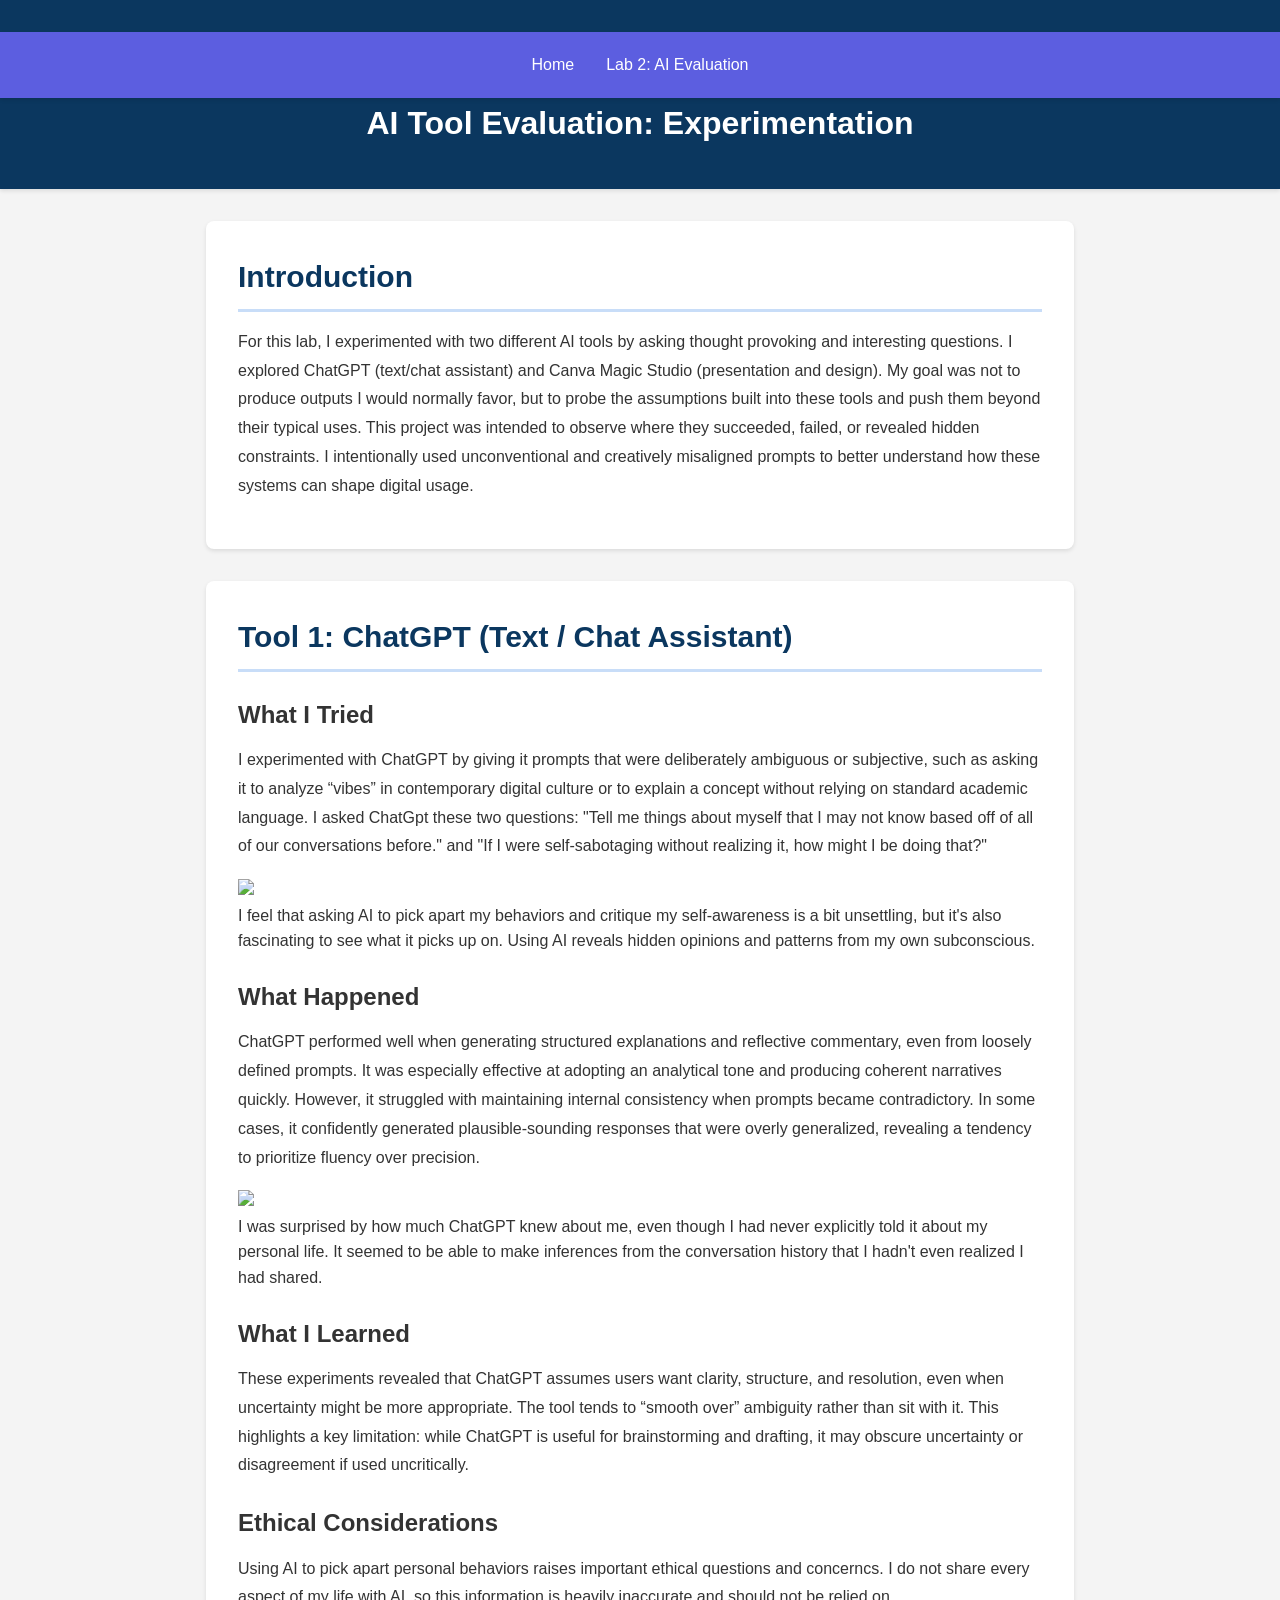
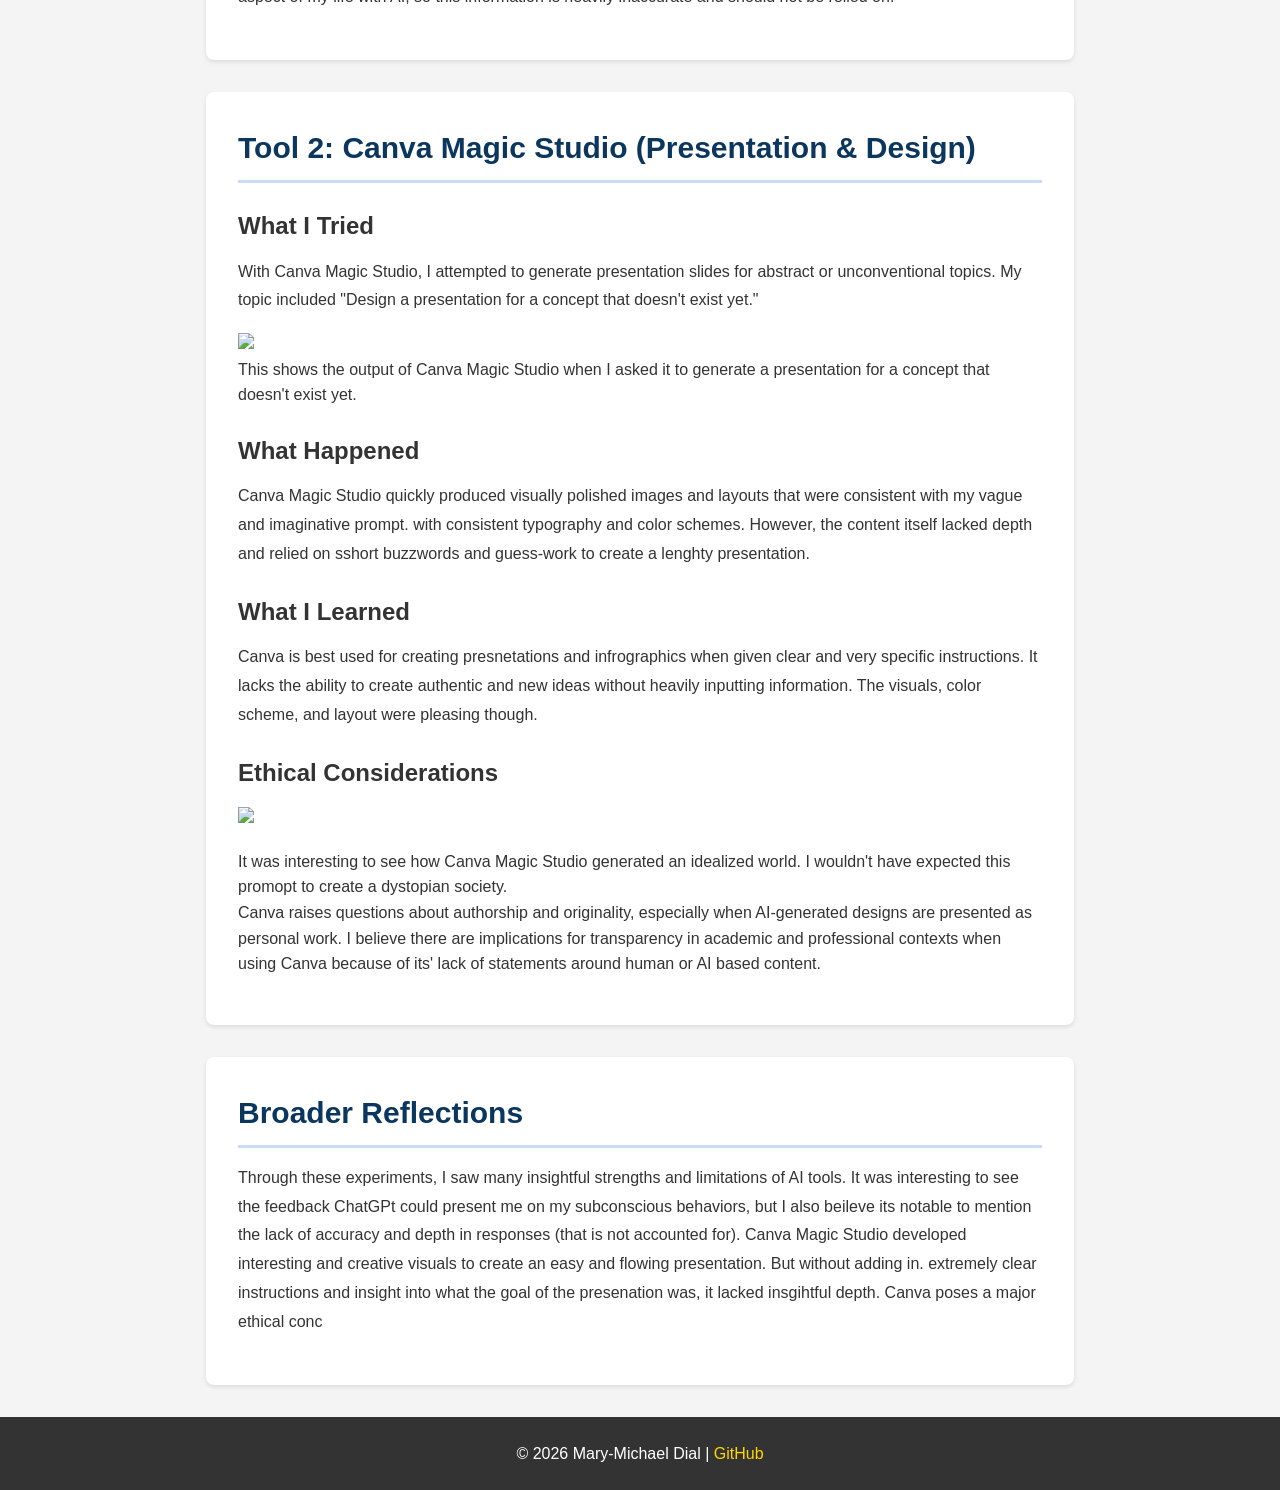
==== finishedlab02.html @ 9410915f "Add files via upload" ====
<!DOCTYPE html>
<html lang="en">
<head>
    <meta charset="UTF-8">
    <meta name="viewport" content="width=device-width, initial-scale=1.0">
    <title>AI Evaluation | Mary-Michael Dial</title>
    <link rel="stylesheet" href="css/styles.css">
</head>
<body>
    <header>
        <nav>
            <a href="index.html">Home</a>
            <a href="lab02.html" class="active">Lab 2: AI Evaluation</a>
        </nav>
        <h1>AI Tool Evaluation: Experimentation</h1>
    </header>

    <main>
        <section>
            <h2>Introduction</h2>
            <p>
                For this lab, I experimented with two different AI tools by asking thought provoking and interesting questions. I explored ChatGPT (text/chat assistant) and Canva Magic Studio (presentation and design). My goal was not to produce outputs I would normally favor, but to probe the assumptions built into these tools and push them beyond their typical uses. This project was intended to observe where they succeeded, failed, or revealed hidden constraints. I intentionally used unconventional and creatively misaligned prompts to better understand how these systems can shape digital usage.
            </p>
        </section>

        <section>
            <h2>Tool 1: ChatGPT (Text / Chat Assistant)</h2>
            <h3>What I Tried</h3>
            <p>
                I experimented with ChatGPT by giving it prompts that were deliberately ambiguous or subjective, such as asking it to analyze “vibes” in contemporary digital culture or to explain a concept without relying on standard academic language. I asked ChatGpt these two questions: "Tell me things about myself that I may not know based off of all of our conversations before." and "If I were self-sabotaging without realizing it, how might I be doing that?"
            </p>
<figure>
  <img src="images/Lab02-1.png" width="300">  

    <figcaption>I feel that asking AI to pick apart my behaviors and critique my self-awareness is a bit unsettling, but it's also fascinating to see what it picks up on. Using AI reveals hidden opinions and patterns from my own subconscious.</figcaption>
</figure>

            <h3>What Happened</h3>
            <p>
                ChatGPT performed well when generating structured explanations and reflective commentary, even from loosely defined prompts. It was especially effective at adopting an analytical tone and producing coherent narratives quickly. However, it struggled with maintaining internal consistency when prompts became contradictory. In some cases, it confidently generated plausible-sounding responses that were overly generalized, revealing a tendency to prioritize fluency over precision.
            </p>
  <img src="images/Lab02-2.png" width="300"> 
   
    <figcaption>I was surprised by how much ChatGPT knew about me, even though I had never explicitly told it about my personal life. It seemed to be able to make inferences from the conversation history that I hadn't even realized I had shared.</figcaption>
            <h3>What I Learned</h3>
            <p>
                These experiments revealed that ChatGPT assumes users want clarity, structure, and resolution, even when uncertainty might be more appropriate. The tool tends to “smooth over” ambiguity rather than sit with it. This highlights a key limitation: while ChatGPT is useful for brainstorming and drafting, it may obscure uncertainty or disagreement if used uncritically.
            </p>

            <h3>Ethical Considerations</h3>
            <p>
Using AI to pick apart personal behaviors raises important ethical questions and concerncs. I do not share every aspect of my life with AI, so this information is heavily inaccurate and should not be relied on. 
            </p>
        </section>

        <section>
            <h2>Tool 2: Canva Magic Studio (Presentation & Design)</h2>
            <h3>What I Tried</h3>
            <p>
                With Canva Magic Studio, I attempted to generate presentation slides for abstract or unconventional topics. My topic included "Design a presentation for a concept that doesn't exist yet."
            </p>

  <img src="images/Lab02-3.png" width="300">
 
    <figcaption>This shows the output of Canva Magic Studio when I asked it to generate a presentation for a concept that doesn't exist yet.</figcaption>
            <h3>What Happened</h3>
            <p>
                Canva Magic Studio quickly produced visually polished images and layouts that were consistent with my vague and imaginative prompt. with consistent typography and color schemes. However, the content itself lacked depth and relied on sshort buzzwords and guess-work to create a lenghty presentation. 
            </p>

            <h3>What I Learned</h3>
            <p>
               Canva is best used for creating presnetations and infrographics when given clear and very specific instructions. It lacks the ability to create authentic and new ideas without heavily inputting information. The visuals, color scheme, and layout were pleasing though.
            <h3>Ethical Considerations</h3>
            <p>
           
                <img src="images/lab02-4.png" width="300">
    <figcaption>It was interesting to see how Canva Magic Studio generated an idealized world. I wouldn't have expected this promopt to create a dystopian society.</figcaption>
                Canva raises questions about authorship and originality, especially when AI-generated designs are presented as personal work. I believe there are implications for transparency in academic and professional contexts when using Canva because of its' lack of statements around human or AI based content.
            </p>
        </section>

        <section>
            <h2>Broader Reflections</h2>
            <p>
                Through these experiments, I saw many insightful strengths and limitations of AI tools. It was interesting to see the feedback ChatGPt could present me on my subconscious behaviors, but I also beileve its notable to mention the lack of accuracy and depth in responses (that is not accounted for). Canva Magic Studio developed interesting and creative visuals to create an easy and flowing presentation. But without adding in. extremely clear instructions and insight into what the goal of the presenation was, it lacked insgihtful depth. Canva poses a major ethical conc
            </p>
        </section>
    </main>

    <footer>
        <p>&copy; 2026 Mary-Michael Dial | <a href="https://github.com/mary-michaeldial/dcda-portfolio">GitHub</a></p>
    </footer>
</body>
</html>
---- css/styles.css ----
/* =========================
   DCDA 40833 Skills Portfolio Template
   CSS Stylesheet for Student Portfolios
   ========================= */

/* =========================
   CSS Variables (Color Scheme)
   ========================= */
:root {
    --primary-color: #0b375f;      /* TCU Purple */
    --secondary-color: #c8ddf8;    /* Light Purple */
    --accent-color: #ffd700;       /* Gold accent */
    --text-color: #333;            /* Dark gray for text */
    --text-secondary: #395173;     /* Lighter gray for captions */
    --bg-color: #f4f4f4;           /* Light background */
    --white: #ffffff;
}

/* =========================
   Basic Reset & Typography
   ========================= */
* {
    margin: 0;
    padding: 0;
    box-sizing: border-box;
}

html {
    scroll-behavior: smooth;       /* Smooth scrolling for anchor links */
}

body {
    font-family: -apple-system, BlinkMacSystemFont, 'Segoe UI', 'Roboto', 'Helvetica Neue', Arial, sans-serif;
    line-height: 1.6;
    color: var(--text-color);
    background-color: var(--bg-color);
}

/* =========================
   Header & Navigation
   ========================= */
/* Style semantic tags directly - no classes needed! */
header {
    background-color: var(--primary-color);
    color: white;
    padding: 2rem 0;
    text-align: center;
    box-shadow: 0 2px 4px rgba(0, 0, 0, 0.1);
}

header h1 {
    color: white;
    margin: 0 0 0.5rem 0;
    font-size: 2rem;
}

header p {
    margin: 0;
    opacity: 0.9;
    font-size: 1.1rem;
}

nav {
    background-color: #5c5ee0;
    padding: 0.75rem;
    display: flex;              /* Make nav a flex container */
    justify-content: center;    /* Center the ul inside nav */
    position: sticky;           /* Stick to top when scrolling */
    top: 0;
    z-index: 100;
    box-shadow: 0 2px 4px rgba(0, 0, 0, 0.1);
}

/* Style the navigation list */
nav ul {
    list-style: none;           /* Remove bullets */
    padding: 0;                 /* Remove default padding */
    margin: 0;                  /* Remove default margin */
    display: flex;              /* Arrange items horizontally */
    flex-direction: row;        /* Explicit: horizontal on desktop */
    justify-content: center;    /* Center the items */
    gap: 1rem;                  /* Space between items */
    flex-wrap: wrap;            /* Wrap on small screens */
}

nav li {
    list-style: none;           /* Extra insurance - remove bullets */
}

nav a {
    color: white;
    text-decoration: none;
    padding: 0.5rem 1rem;
    transition: background-color 0.3s ease;
    border-radius: 4px;
}

nav a:hover {
    background-color: var(--primary-color);
}

/* =========================
   Main Content
   ========================= */
/* Style main semantic tag directly */
main {
    max-width: 900px;          /* Don't get too wide */
    margin: 2rem auto;         /* Center horizontally */
    padding: 0 1rem;           /* Space on sides for mobile */
}

/* All sections inside main get consistent styling */
main section {
    background-color: white;
    padding: 2rem;
    margin-bottom: 2rem;       /* Space between sections */
    border-radius: 8px;        /* Rounded corners */
    box-shadow: 0 2px 4px rgba(0, 0, 0, 0.1);
}

/* Style h2 headings inside sections */
main section h2 {
    color: var(--primary-color);
    border-bottom: 3px solid var(--secondary-color);
    padding-bottom: 0.5rem;
    margin-bottom: 1rem;
    font-size: 1.875rem;
}

main section h3 {
    color: var(--text-color);
    margin-top: 1.5rem;
    margin-bottom: 0.75rem;
    font-size: 1.5rem;
}

/* Paragraphs inside sections */
main section p {
    margin-bottom: 1rem;
    line-height: 1.8;
}

/* Lists inside sections */
main section ul,
main section ol {
    margin: 1rem 0 1rem 2rem;
    line-height: 1.8;
}

main section li {
    margin-bottom: 0.5rem;
}

/* =========================
   Data Visualizations
   ========================= */
/* Container for charts and images */
.viz-container {
    margin: 2rem 0;
    text-align: center;
}

.viz-container img {
    max-width: 100%;           /* Responsive: never wider than container */
    height: auto;              /* Maintain aspect ratio */
    border-radius: 8px;
    box-shadow: 0 4px 6px rgba(0, 0, 0, 0.1);
    margin-bottom: 0.5rem;
}

/* Figure captions */
.viz-container figcaption {
    font-style: italic;
    color: var(--text-secondary);
    font-size: 0.9rem;
    margin-top: 0.5rem;
}

/* Grid layout for multiple visualizations */
.viz-grid {
    display: grid;
    grid-template-columns: repeat(auto-fit, minmax(300px, 1fr));
    gap: 1.5rem;
    margin: 2rem 0;
}

/* =========================
   Code Blocks
   ========================= */
/* Improve pre/code styling for Python code */
pre {
    background: #2d2d2d;          /* Dark background */
    color: #f8f8f2;               /* Light text */
    border: none;
    border-radius: 8px;
    padding: 1.5rem;
    overflow-x: auto;
    margin: 1.5rem 0;
    font-size: 0.9rem;
    line-height: 1.5;
}

code {
    font-family: 'SF Mono', Monaco, 'Cascadia Code', 'Roboto Mono', Consolas, 'Courier New', monospace;
}

/* Inline code (inside paragraphs) */
p code, li code {
    background: #f4f4f4;
    color: #c7254e;
    padding: 0.2rem 0.4rem;
    border-radius: 3px;
    font-size: 0.9em;
}

/* Code block titles */
.code-title {
    background: #1e1e1e;
    color: #9cdcfe;
    padding: 0.5rem 1rem;
    border-radius: 8px 8px 0 0;
    font-family: monospace;
    font-size: 0.85rem;
    margin-bottom: -0.5rem;
}

.code-title + pre {
    border-radius: 0 0 8px 8px;
    margin-top: 0;
}

/* =========================
   Data Tables
   ========================= */
table {
    width: 100%;
    border-collapse: collapse;
    margin: 1.5rem 0;
    background: white;
}

th, td {
    padding: 0.75rem 1rem;
    text-align: left;
    border: 1px solid #e2e8f0;
}

th {
    background: var(--primary-color);
    color: white;
    font-weight: 600;
}

tr:nth-child(even) {
    background: #f8f9fa;
}

.results-table {
    font-size: 0.95rem;
    margin: 1.5rem auto;
    max-width: 700px;
}

.results-table td {
    text-align: center;
}

.results-table td:first-child {
    text-align: left;
    font-weight: 500;
}

/* Highlight key rows */
.results-table tr.highlight {
    background: #fff3cd;
    font-weight: bold;
}

/* =========================
   Framework Connections
   ========================= */
.framework-callout {
    background: linear-gradient(135deg, #f0e7f8, #e9d5ff);
    border-left: 5px solid var(--secondary-color);
    border-radius: 8px;
    padding: 1.5rem;
    margin: 2rem 0;
}

.framework-callout h3 {
    color: var(--primary-color);
    margin-top: 0;
}

.framework-callout strong {
    color: var(--secondary-color);
}

/* =========================
   Portfolio Cards
   ========================= */
/* Grid layout for portfolio cards on home page */
.portfolio-grid {
    display: grid;
    grid-template-columns: repeat(auto-fit, minmax(280px, 1fr));
    gap: 1.5rem;
    margin: 2rem 0;
}

/* Individual portfolio card styling */
.portfolio-card {
    display: block;
    background: white;
    border: 2px solid #e2e8f0;
    border-radius: 12px;
    padding: 1.5rem;
    text-decoration: none;
    color: var(--text-color);
    transition: all 0.3s ease;
    position: relative;
}

.portfolio-card:hover {
    border-color: var(--primary-color);
    box-shadow: 0 8px 16px rgba(77, 25, 121, 0.15);
    transform: translateY(-4px);
}

.portfolio-card h3 {
    color: var(--primary-color);
    margin: 0 0 0.5rem 0;
    font-size: 1.25rem;
}

.portfolio-card p {
    color: var(--text-secondary);
    font-size: 0.95rem;
    margin: 0.75rem 0 0 0;
    line-height: 1.5;
}

/* Lab tag badge on portfolio cards */
.lab-tag {
    display: inline-block;
    background: var(--secondary-color);
    color: white;
    font-size: 0.75rem;
    font-weight: 600;
    padding: 0.25rem 0.5rem;
    border-radius: 4px;
    text-transform: uppercase;
    letter-spacing: 0.5px;
}

/* =========================
   Footer (semantic tag)
   ========================= */
footer {
    background-color: #333;
    color: white;
    text-align: center;
    padding: 1.5rem;
    margin-top: 2rem;
}

footer a {
    color: var(--accent-color);
    text-decoration: none;
}

footer a:hover {
    text-decoration: underline;
}

/* =========================
   Responsive Design (Mobile)
   ========================= */
@media (max-width: 768px) {
    header h1 {
        font-size: 1.5rem;     /* Smaller on mobile */
    }

    nav {
        font-size: 0.9rem;
    }

    /* Stack navigation vertically on mobile */
    nav ul {
        flex-direction: column;  /* Change from row to column */
        align-items: center;     /* Center the stacked items */
    }

    nav a {
        display: block;          /* Full width for easier tapping */
        width: 100%;
        text-align: center;
    }

    main section {
        padding: 1rem;         /* Less padding on mobile */
    }

    .viz-grid {
        grid-template-columns: 1fr;  /* Single column on mobile */
    }
}

/* =========================
   Print Styles (Optional)
   ========================= */
@media print {
    nav {
        display: none;
    }

    main section {
        box-shadow: none;
        page-break-inside: avoid;
    }
}
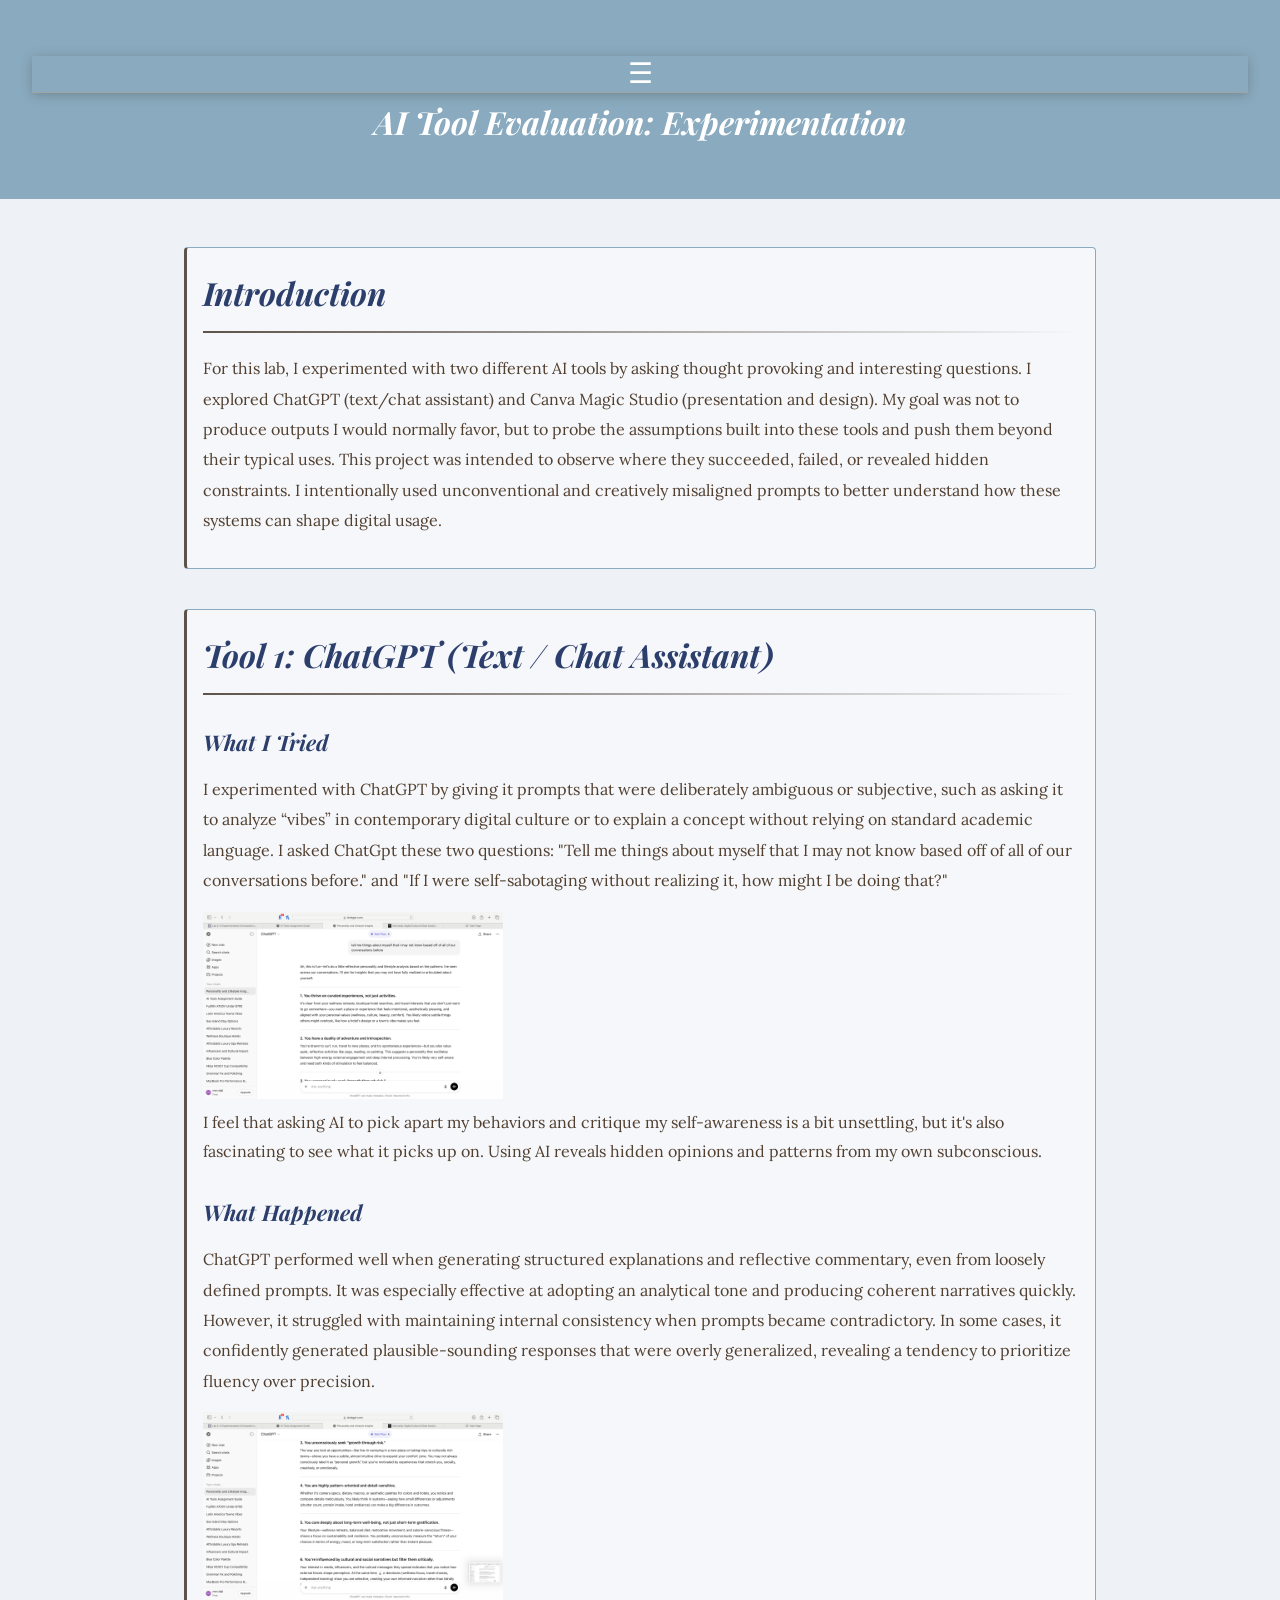
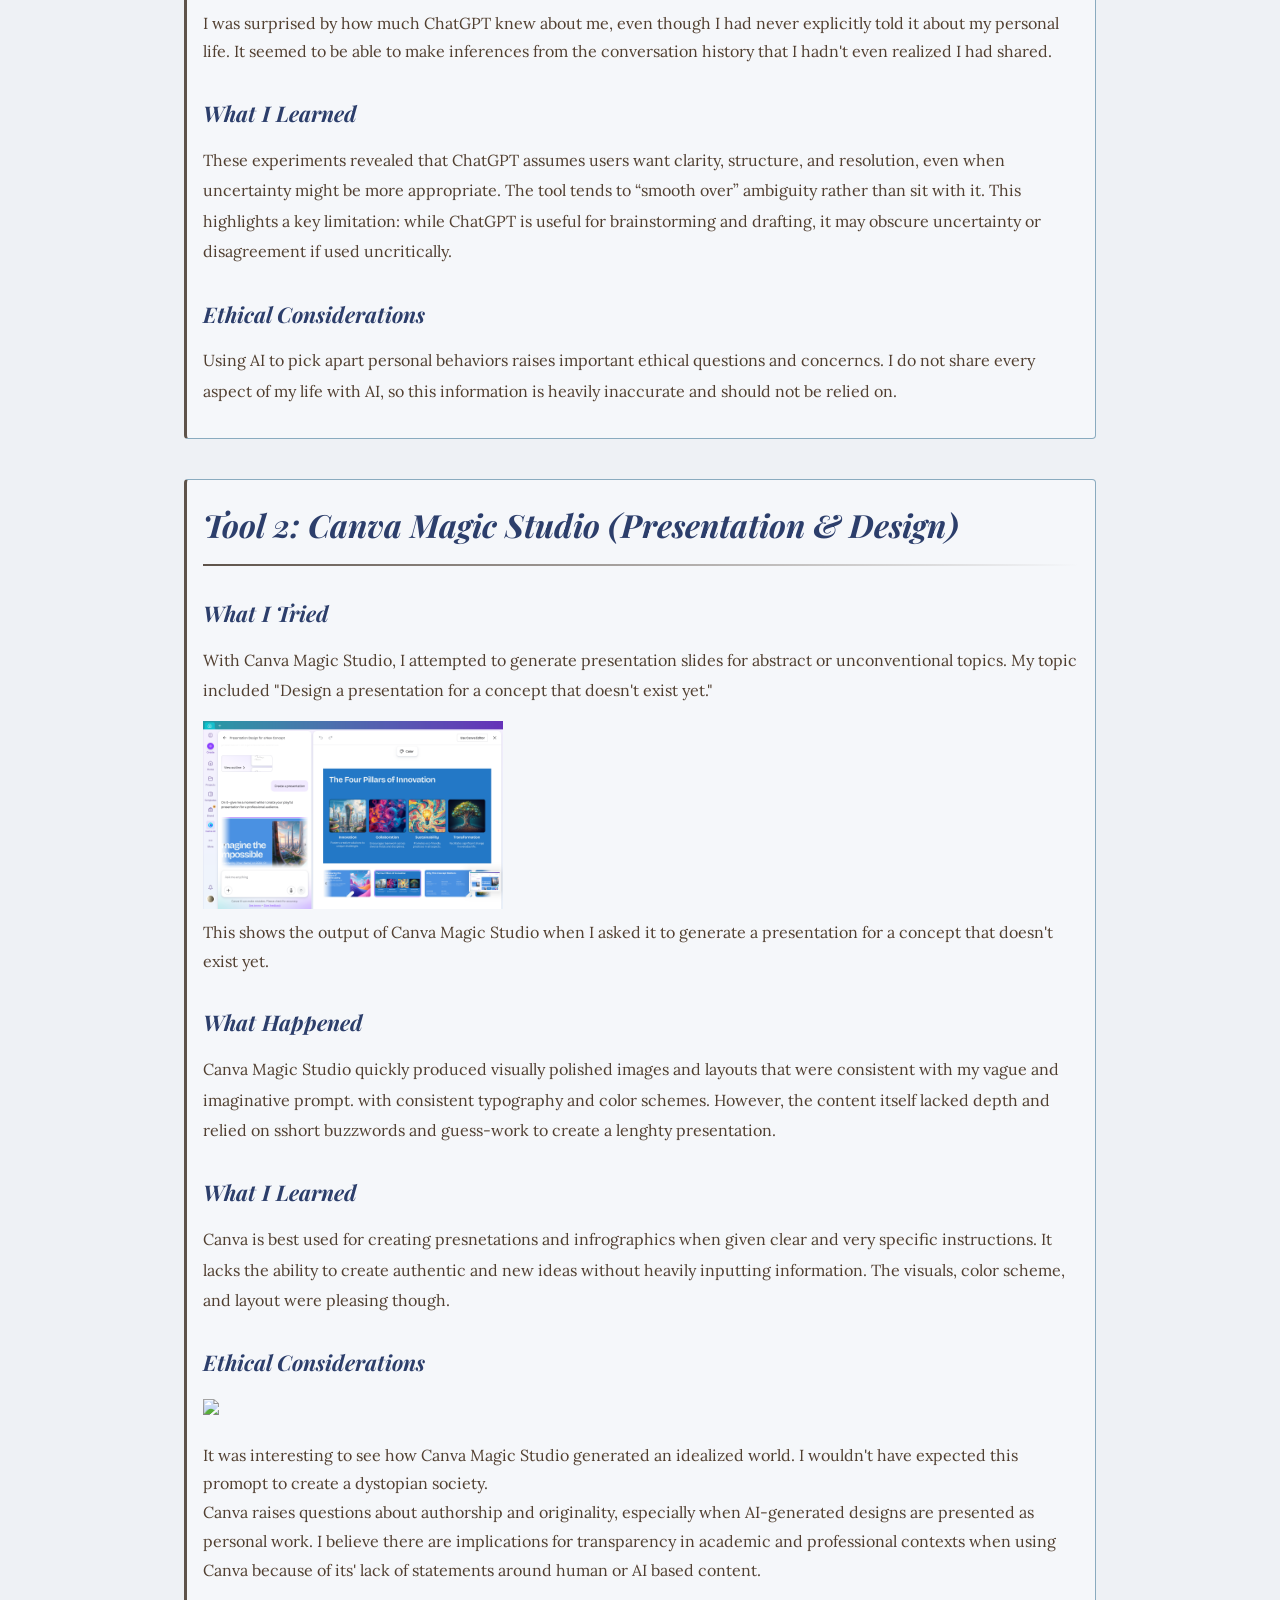
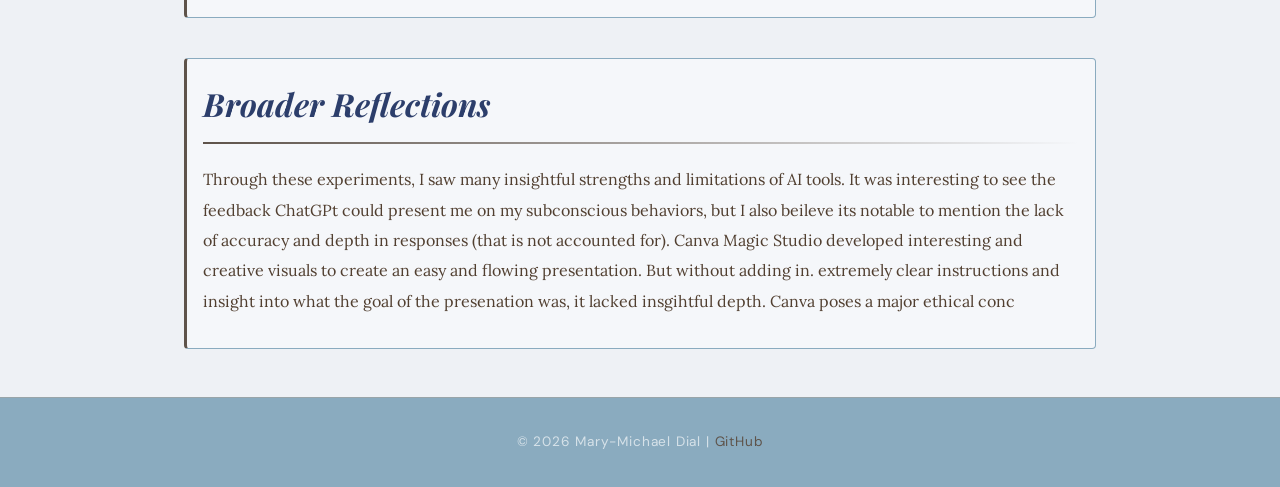
==== commit 2415fe90: "big commit" ====
--- a/finishedlab02.html
+++ b/finishedlab02.html
@@ -9,8 +9,11 @@
 <body>
     <header>
         <nav>
-            <a href="index.html">Home</a>
-            <a href="lab02.html" class="active">Lab 2: AI Evaluation</a>
+            <button class="hamburger" aria-label="Toggle menu">&#9776;</button>
+            <div class="nav-links">
+                <a href="index.html">Home</a>
+                <a href="lab02.html" class="active">Lab 2: AI Evaluation</a>
+            </div>
         </nav>
         <h1>AI Tool Evaluation: Experimentation</h1>
     </header>
@@ -91,5 +94,11 @@
     <footer>
         <p>&copy; 2026 Mary-Michael Dial | <a href="https://github.com/mary-michaeldial/dcda-portfolio">GitHub</a></p>
     </footer>
+
+    <script>
+        document.querySelector('.hamburger').addEventListener('click', function () {
+            document.querySelector('.nav-links').classList.toggle('active');
+        });
+    </script>
 </body>
 </html>
--- a/css/styles.css
+++ b/css/styles.css
@@ -1,3 +1,5 @@
+@import url('https://fonts.googleapis.com/css2?family=Playfair+Display:ital,wght@0,400;0,600;1,400;1,600&family=Lora:ital,wght@0,400;1,400&family=DM+Sans:wght@300;400;500&display=swap');
+/* I added this Google Fonts import to bring in editorial serif fonts.
 /* =========================
    DCDA 40833 Skills Portfolio Template
    CSS Stylesheet for Student Portfolios
@@ -6,14 +8,20 @@
 /* =========================
    CSS Variables (Color Scheme)
    ========================= */
-:root {
-    --primary-color: #0b375f;      /* TCU Purple */
-    --secondary-color: #c8ddf8;    /* Light Purple */
-    --accent-color: #ffd700;       /* Gold accent */
-    --text-color: #333;            /* Dark gray for text */
-    --text-secondary: #395173;     /* Lighter gray for captions */
-    --bg-color: #f4f4f4;           /* Light background */
-    --white: #ffffff;
+  :root {
+    --primary-color: #2c3e6b;      /* Navy blue — main headings & accents */
+    --secondary-color: #2c3e6b;    /* Softer dusty navy — cards & tags */
+    --accent-color: #5e534a;       /* Muted blue — replaces the orangey tan */
+--accent-soft: #e8eef4;        /* Cool light blue-white — replaces warm cream */
+    --text-color: #513f30;         /* Deep warm brown — body text */
+    --text-secondary: #513f30;     /* Muted warm gray — captions */
+    --bg-color: #eef1f5;           /* Cool blue-tinted white — less creamy */
+--bg-section: #f5f7fa;         /* Slightly blue-white for cards */
+--border-color: #8aabbf;;       /* Blue-gray border — replaces warm tan border */
+    --bg-dark: #8aabbf;            /* Warm dark brown — header & footer */
+    --font-display: 'Playfair Display', Georgia, serif;
+    --font-body: 'Lora', Georgia, serif;
+    --font-ui: 'DM Sans', sans-serif;
 }
 
 /* =========================
@@ -30,8 +38,8 @@
 }
 
 body {
-    font-family: -apple-system, BlinkMacSystemFont, 'Segoe UI', 'Roboto', 'Helvetica Neue', Arial, sans-serif;
-    line-height: 1.6;
+    font-family: var(--font-body);  /* Lora serif — editorial feel */
+    line-height: 1.8;               /* More open = magazine feel */
     color: var(--text-color);
     background-color: var(--bg-color);
 }
@@ -41,11 +49,28 @@
    ========================= */
 /* Style semantic tags directly - no classes needed! */
 header {
-    background-color: var(--primary-color);
+    background-color: var(--bg-dark);    /* Deep warm brown */
     color: white;
-    padding: 2rem 0;
+    padding: 3.5rem 2rem 2.5rem;         /* More padding = luxurious feel */
     text-align: center;
-    box-shadow: 0 2px 4px rgba(0, 0, 0, 0.1);
+}
+
+header h1 {
+    font-family: var(--font-display);    /* Playfair Display serif */
+    color: var(--accent-soft);           /* Warm cream color */
+    margin: 0 0 0.5rem 0;
+    font-size: 2.8rem;
+    font-style: italic;                  /* Italic = classic editorial */
+}
+
+header p {
+    margin: 0;
+    opacity: 0.75;
+    font-size: 0.95rem;
+    font-family: var(--font-ui);         /* DM Sans — contrasts with serif */
+    letter-spacing: 0.15em;             /* Wide spacing = magazine byline */
+    text-transform: uppercase;          /* All caps subtitle */
+    color: var(--accent-color);
 }
 
 header h1 {
@@ -61,42 +86,67 @@
 }
 
 nav {
-    background-color: #5c5ee0;
-    padding: 0.75rem;
-    display: flex;              /* Make nav a flex container */
-    justify-content: center;    /* Center the ul inside nav */
-    position: sticky;           /* Stick to top when scrolling */
+    background-color: var(--bg-dark);    /* Deep brown matches header */
+    padding: 0;
+    display: flex;
+    justify-content: center;
+    position: sticky;                    /* Sticks to top when scrolling */
     top: 0;
     z-index: 100;
-    box-shadow: 0 2px 4px rgba(0, 0, 0, 0.1);
-}
-
-/* Style the navigation list */
+    box-shadow: 0 2px 12px rgba(44, 31, 20, 0.25);
+    border-bottom: 1px solid rgba(196, 149, 106, 0.3); /* Subtle warm line */
+}
+
 nav ul {
-    list-style: none;           /* Remove bullets */
-    padding: 0;                 /* Remove default padding */
-    margin: 0;                  /* Remove default margin */
-    display: flex;              /* Arrange items horizontally */
-    flex-direction: row;        /* Explicit: horizontal on desktop */
-    justify-content: center;    /* Center the items */
-    gap: 1rem;                  /* Space between items */
-    flex-wrap: wrap;            /* Wrap on small screens */
+    list-style: none;
+    padding: 0;
+    margin: 0;
+    display: flex;
+    flex-direction: row;
+    justify-content: center;
+    gap: 0;                              /* No gap — cleaner editorial look */
+    flex-wrap: wrap;
 }
 
 nav li {
-    list-style: none;           /* Extra insurance - remove bullets */
+    list-style: none;
 }
 
 nav a {
-    color: white;
+    color: rgba(255, 255, 255, 0.75);   /* Slightly muted white */
     text-decoration: none;
-    padding: 0.5rem 1rem;
-    transition: background-color 0.3s ease;
-    border-radius: 4px;
+    padding: 0.85rem 1.25rem;
+    display: block;
+    font-family: var(--font-ui);        /* DM Sans for nav links */
+    font-size: 0.8rem;
+    letter-spacing: 0.12em;
+    text-transform: uppercase;          /* All-caps = editorial style */
+    transition: color 0.2s ease, background-color 0.2s ease;
+    position: relative;                 /* Needed for the underline trick below */
+}
+
+/* This creates the animated underline on hover */
+/* ::after is a "fake" element we draw with CSS — no extra HTML needed */
+nav a::after {
+    content: '';                        /* Empty but required for pseudo-elements */
+    position: absolute;
+    bottom: 0;
+    left: 50%;                          /* Starts from the center */
+    right: 50%;                         /* Starts from the center */
+    height: 2px;
+    background-color: var(--accent-color);
+    transition: left 0.4s ease, right 0.4s ease;
+}
+
+/* On hover, left goes to 0 and right goes to 0 — line expands outward */
+nav a:hover::after {
+    left: 0;
+    right: 0;
 }
 
 nav a:hover {
-    background-color: var(--primary-color);
+    color: var(--accent-soft);
+    background-color: rgba(196, 149, 106, 0.1);
 }
 
 /* =========================
@@ -104,51 +154,71 @@
    ========================= */
 /* Style main semantic tag directly */
 main {
-    max-width: 900px;          /* Don't get too wide */
-    margin: 2rem auto;         /* Center horizontally */
-    padding: 0 1rem;           /* Space on sides for mobile */
-}
-
-/* All sections inside main get consistent styling */
+    max-width: 960px;
+    margin: 3rem auto;                  /* More breathing room above/below */
+    padding: 0 1.5rem;
+}
+
 main section {
-    background-color: white;
-    padding: 2rem;
-    margin-bottom: 2rem;       /* Space between sections */
-    border-radius: 8px;        /* Rounded corners */
-    box-shadow: 0 2px 4px rgba(0, 0, 0, 0.1);
-}
-
-/* Style h2 headings inside sections */
+    background-color: var(--bg-section);
+    padding: 2.5rem;
+    margin-bottom: 2.5rem;
+    border-radius: 4px;                 /* Less round = more editorial */
+    box-shadow:
+        0 2px 4px rgba(92, 61, 46, 0.06),
+        0 8px 24px rgba(92, 61, 46, 0.08);  /* Warm shadow instead of cold gray */
+    border: 1px solid var(--border-color);
+    border-left: 3px solid var(--accent-color); /* Accent rule on left edge */
+}
+
 main section h2 {
+    font-family: var(--font-display);   /* Playfair Display for headlines */
     color: var(--primary-color);
-    border-bottom: 3px solid var(--secondary-color);
-    padding-bottom: 0.5rem;
-    margin-bottom: 1rem;
-    font-size: 1.875rem;
+    font-size: 2rem;
+    font-style: italic;                 /* Italic serif = editorial */
+    margin-bottom: 1.25rem;
+    padding-bottom: 0.75rem;
+    position: relative;                 /* Needed for the ::after underline */
+}
+
+/* Animated gradient underline under every h2 */
+main section h2::after {
+    content: '';
+    position: absolute;
+    bottom: 0;
+    left: 0;
+    height: 2px;
+    width: 100%;
+    background: linear-gradient(90deg, var(--accent-color), transparent);
 }
 
 main section h3 {
-    color: var(--text-color);
-    margin-top: 1.5rem;
+    font-family: var(--font-display);
+    color: var(--primary-color);
+    margin-top: 1.75rem;
     margin-bottom: 0.75rem;
-    font-size: 1.5rem;
-}
-
-/* Paragraphs inside sections */
+    font-size: 1.35rem;
+    font-style: italic;
+}
+
 main section p {
     margin-bottom: 1rem;
-    line-height: 1.8;
-}
-
-/* Lists inside sections */
+    line-height: 1.9;
+}
+
 main section ul,
 main section ol {
-    margin: 1rem 0 1rem 2rem;
-    line-height: 1.8;
+    margin: 1rem 0 1rem 1.5rem;
+    line-height: 1.9;
 }
 
 main section li {
     margin-bottom: 0.5rem;
+}
+
+/* Warm tan bullet points instead of default black */
+main section ul li::marker {
+    color: var(--accent-color);
 }
 
 /* =========================
@@ -246,9 +316,19 @@
 }
 
 th {
-    background: var(--primary-color);
-    color: white;
-    font-weight: 600;
+    background: var(--primary-color);   /* Warm brown header */
+    color: var(--accent-soft);          /* Cream text instead of white */
+    font-weight: 500;
+    font-family: var(--font-ui);
+    letter-spacing: 0.08em;
+    text-transform: uppercase;
+    font-size: 0.8rem;
+}
+
+/* Add this new rule — warm hover on table rows */
+tr:hover td {
+    background: var(--accent-soft);
+    transition: background 0.2s ease;
 }
 
 tr:nth-child(even) {
@@ -280,21 +360,24 @@
    Framework Connections
    ========================= */
 .framework-callout {
-    background: linear-gradient(135deg, #f0e7f8, #e9d5ff);
-    border-left: 5px solid var(--secondary-color);
-    border-radius: 8px;
-    padding: 1.5rem;
+    background: linear-gradient(135deg, #f5ede0, #e8d5c0); /* Warm gradient */
+    border-left: 4px solid var(--accent-color);
+    border-radius: 4px;
+    padding: 1.5rem 1.75rem;
     margin: 2rem 0;
 }
 
 .framework-callout h3 {
     color: var(--primary-color);
     margin-top: 0;
+    font-family: var(--font-display);
+    font-style: italic;
 }
 
 .framework-callout strong {
-    color: var(--secondary-color);
-}
+    color: var(--primary-color);
+}
+
 
 /* =========================
    Portfolio Cards
@@ -307,81 +390,228 @@
     margin: 2rem 0;
 }
 
-/* Individual portfolio card styling */
 .portfolio-card {
     display: block;
-    background: white;
-    border: 2px solid #e2e8f0;
-    border-radius: 12px;
-    padding: 1.5rem;
+    background: var(--bg-section);
+    border: 1px solid var(--border-color);
+    border-radius: 4px;
+    padding: 1.75rem;
     text-decoration: none;
     color: var(--text-color);
-    transition: all 0.3s ease;
-    position: relative;
+    transition:
+        transform 0.4s ease,         /* Controls the lift on hover */
+        box-shadow 0.4s ease,        /* Controls the shadow on hover */
+        border-color 0.2s ease;      /* Controls the border color change */
+    position: relative;              /* Needed for ::before and ::after */
+    overflow: hidden;                /* Clips the shine effect inside the card */
+}
+
+/* This creates a shine sweep effect when you hover — like a glossy magazine page */
+/* It's invisible by default, sitting off-screen to the left */
+.portfolio-card::before {
+    content: '';
+    position: absolute;
+    top: 0;
+    left: -100%;                     /* Starts off-screen left */
+    width: 60%;
+    height: 100%;
+    background: linear-gradient(
+        90deg,
+        transparent,
+        rgba(255, 255, 255, 0.35),   /* Semi-transparent white = shine */
+        transparent
+    );
+    transition: left 0.5s ease;
+    pointer-events: none;            /* So it doesn't block clicking */
+}
+
+/* On hover the shine sweeps across and off to the right */
+.portfolio-card:hover::before {
+    left: 150%;
+}
+
+/* This creates a tan bar that grows up from the bottom on hover */
+.portfolio-card::after {
+    content: '';
+    position: absolute;
+    left: 0;
+    top: 0;
+    bottom: 0;
+    width: 3px;
+    background: var(--accent-color);
+    transform: scaleY(0);            /* Hidden — squished to nothing */
+    transition: transform 0.4s ease;
+    transform-origin: bottom;        /* Grows upward from the bottom */
+}
+
+.portfolio-card:hover::after {
+    transform: scaleY(1);            /* Full height on hover */
 }
 
 .portfolio-card:hover {
-    border-color: var(--primary-color);
-    box-shadow: 0 8px 16px rgba(77, 25, 121, 0.15);
-    transform: translateY(-4px);
+    border-color: var(--accent-color);
+    box-shadow:
+        0 8px 24px rgba(92, 61, 46, 0.15),
+        0 2px 4px rgba(92, 61, 46, 0.08);
+    transform: translateY(-5px);     /* Lifts the card upward */
 }
 
 .portfolio-card h3 {
+    font-family: var(--font-display);
     color: var(--primary-color);
     margin: 0 0 0.5rem 0;
-    font-size: 1.25rem;
+    font-size: 1.2rem;
+    font-style: italic;
+    transition: color 0.2s ease;
+}
+
+/* Title turns tan when you hover the card */
+.portfolio-card:hover h3 {
+    color: var(--accent-color);
 }
 
 .portfolio-card p {
     color: var(--text-secondary);
-    font-size: 0.95rem;
+    font-size: 0.9rem;
     margin: 0.75rem 0 0 0;
-    line-height: 1.5;
-}
-
-/* Lab tag badge on portfolio cards */
+    line-height: 1.6;
+    font-family: var(--font-ui);
+}
+
 .lab-tag {
     display: inline-block;
-    background: var(--secondary-color);
+    background: var(--secondary-color);  /* Dusty blue from your palette inspo */
     color: white;
-    font-size: 0.75rem;
-    font-weight: 600;
+    font-size: 0.7rem;
+    font-weight: 500;
+    padding: 0.25rem 0.6rem;
+    border-radius: 2px;
+    text-transform: uppercase;
+    letter-spacing: 0.08em;
+    font-family: var(--font-ui);
+}
+
+/* =========================
+   Footer (semantic tag)
+   ========================= */
+footer {
+    background-color: var(--bg-dark);   /* Matches header — bookends the page */
+    color: rgba(255, 255, 255, 0.65);
+    text-align: center;
+    padding: 2rem;
+    margin-top: 3rem;
+    font-family: var(--font-ui);
+    font-size: 0.85rem;
+    letter-spacing: 0.06em;
+    border-top: 1px solid rgba(196, 149, 106, 0.25); /* Subtle warm line */
+}
+
+footer a {
+    color: var(--accent-color);         /* Warm tan links */
+    text-decoration: none;
+    transition: color 0.2s ease;
+}
+
+footer a:hover {
+    color: var(--accent-soft);          /* Lighter cream on hover */
+}
+
+/* =========================
+   Hamburger Menu
+   ========================= */
+.hamburger {
+    display: none;
+    background: none;
+    border: none;
+    color: white;
+    font-size: 1.75rem;
+    cursor: pointer;
     padding: 0.25rem 0.5rem;
-    border-radius: 4px;
-    text-transform: uppercase;
-    letter-spacing: 0.5px;
-}
-
-/* =========================
-   Footer (semantic tag)
-   ========================= */
-footer {
-    background-color: #333;
-    color: white;
-    text-align: center;
-    padding: 1.5rem;
-    margin-top: 2rem;
-}
-
-footer a {
-    color: var(--accent-color);
-    text-decoration: none;
-}
-
-footer a:hover {
-    text-decoration: underline;
+    line-height: 1;
+}
+
+.nav-links {
+    display: flex;
+    flex-wrap: wrap;
+    justify-content: center;
+    gap: 1rem;
+    list-style: none;
+    padding: 0;
+    margin: 0;
 }
 
 /* =========================
    Responsive Design (Mobile)
    ========================= */
 @media (max-width: 768px) {
+
+    /* Header shrinks down but keeps the editorial feel */
     header h1 {
-        font-size: 1.5rem;     /* Smaller on mobile */
-    }
+        font-size: 2rem;
+    }
+
+    header p {
+        font-size: 0.8rem;
+        letter-spacing: 0.08em;     /* Slightly less spacing on small screens */
+    }
+
+    /* Nav stacks vertically on mobile */
+    nav ul {
+        flex-direction: column;
+        align-items: stretch;       /* Full width items = easier to tap */
+    }
+
+    nav a {
+        text-align: center;
+        /* Thin line between each nav item instead of the hover underline */
+        border-bottom: 1px solid rgba(255, 255, 255, 0.08);
+    }
+
+    /* Less padding on mobile — more room for content */
+    main {
+        margin: 1.5rem auto;
+        padding: 0 1rem;
+    }
+
+    main section {
+        padding: 1.5rem 1.25rem;
+    }
+
+    main section h2 {
+        font-size: 1.6rem;          /* Smaller headline on small screens */
+    }
+
+    /* Single column grid on mobile */
+    .viz-grid {
+        grid-template-columns: 1fr;
+    }
+
+    /* Turn off the slide-up animation on mobile */
+    /* Phones are slower — better to just show content immediately */
+    .reveal {
+        opacity: 1;
+        transform: none;
+    }
+}
 
     nav {
         font-size: 0.9rem;
+        flex-wrap: wrap;
+    }
+
+    .hamburger {
+        display: block;
+    }
+
+    .nav-links {
+        display: none;
+        width: 100%;
+    }
+
+    .nav-links.active {
+        display: flex;
+        flex-direction: column;
+        align-items: center;
     }
 
     /* Stack navigation vertically on mobile */
@@ -403,18 +633,25 @@
     .viz-grid {
         grid-template-columns: 1fr;  /* Single column on mobile */
     }
-}
 
 /* =========================
    Print Styles (Optional)
    ========================= */
 @media print {
-    nav {
-        display: none;
+    nav { display: none; }
+
+    body {
+        background: white;
     }
 
     main section {
         box-shadow: none;
         page-break-inside: avoid;
-    }
-}
+        border-left: 2px solid #ccc;
+    }
+}
+
+    main section {
+        box-shadow: none;
+        page-break-inside: avoid;
+    }
